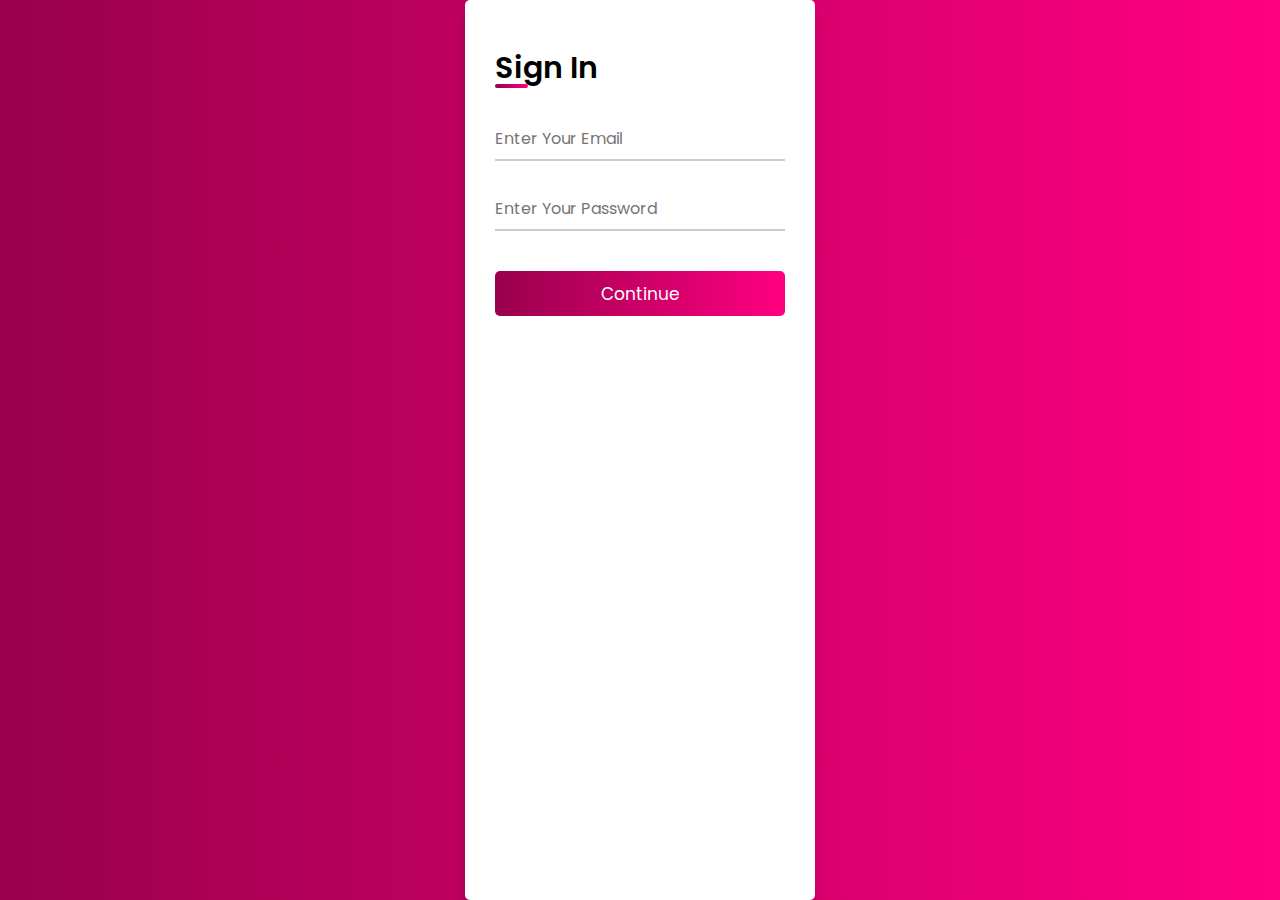
==== signinpage.html @ 1f1d6223 "initial commit" ====
<!DOCTYPE html>
<html lang="en">

<head>
    <meta charset="UTF-8">
    <meta name="viewport" content="width=device-width, initial-scale=1.0">
    <meta http-equiv="X-UA-Compatible" content="ie=edge">
    <title>Sign In| Page</title>
    <link rel="stylesheet" href="style.css">
</head>

<body>
    <div class="container">
        <form action="#">
            <div class="title">Sign In</div>
            <div class="input-box underline">
                <input type="text" placeholder="Enter Your Email" required>
                <div class="underline"></div>
            </div>
            <div class="input-box">
                <input type="password" placeholder="Enter Your Password" required>
                <div class="underline"></div>
            </div>
            <div class="input-box button">
                <input type="submit" name="" value="Continue">
            </div>
        </form>
</body>

</html>
---- style.css ----
@import url('https://fonts.googleapis.com/css2?family=Poppins:wght@200;300;400;500;600;700&display=swap');
@import url('https://fonts.googleapis.com/css2?family=Poppins:wght@200;300;400;500;600;700&display=swap');
* {
    margin: 0;
    padding: 0;
    box-sizing: border-box;
    font-family: 'Poppins', sans-serif;
}

html,
body {
    display: flex;
    height: 100vh;
    width: 100%;
    /*align-items: center;*/
    justify-content: center;
    background: linear-gradient(to right, #99004d 0%, #ff0080 100%);
}

::selection {
    background: #ff80bf;
}

.container {
    background: #fff;
    max-width: 350px;
    width: 100%;
    padding: 25px 30px;
    border-radius: 5px;
    box-shadow: 0 10px 10px rgba(0, 0, 0, 0.15);
}

.container form .title {
    font-size: 30px;
    font-weight: 600;
    margin: 20px 0 10px 0;
    position: relative;
}

.container form .title:before {
    content: '';
    position: absolute;
    height: 4px;
    width: 33px;
    left: 0px;
    bottom: 3px;
    border-radius: 5px;
    background: linear-gradient(to right, #99004d 0%, #ff0080 100%);
}

.container form .input-box {
    width: 100%;
    height: 45px;
    margin-top: 25px;
    position: relative;
}

.container form .input-box input {
    width: 100%;
    height: 100%;
    outline: none;
    font-size: 16px;
    border: none;
}

.container form .underline::before {
    content: '';
    position: absolute;
    height: 2px;
    width: 100%;
    background: #ccc;
    left: 0;
    bottom: 0;
}

.container form .underline::after {
    content: '';
    position: absolute;
    height: 2px;
    width: 100%;
    background: linear-gradient(to right, #99004d 0%, #ff0080 100%);
    left: 0;
    bottom: 0;
    transform: scaleX(0);
    transform-origin: left;
    transition: all 0.3s ease;
}

.container form .input-box input:focus~.underline::after,
.container form .input-box input:valid~.underline::after {
    transform: scaleX(1);
    transform-origin: left;
}

.container form .button {
    margin: 40px 0 20px 0;
}

.container .input-box input[type="submit"] {
    background: linear-gradient(to right, #99004d 0%, #ff0080 100%);
    font-size: 17px;
    color: #fff;
    border-radius: 5px;
    cursor: pointer;
    transition: all 0.3s ease;
}

.container .input-box input[type="submit"]:hover {
    letter-spacing: 1px;
    background: linear-gradient(to left, #99004d 0%, #ff0080 100%);
}

.container .option {
    font-size: 14px;
    text-align: center;
}

.container .facebook a,
.container .twitter a {
    display: block;
    height: 45px;
    width: 100%;
    font-size: 15px;
    text-decoration: none;
    padding-left: 20px;
    line-height: 45px;
    color: #fff;
    border-radius: 5px;
    transition: all 0.3s ease;
}

.container .facebook i,
.container .twitter i {
    padding-right: 12px;
    font-size: 20px;
}

.container .twitter a {
    background: linear-gradient(to right, #00acee 0%, #1abeff 100%);
    margin: 20px 0 15px 0;
}

.container .twitter a:hover {
    background: linear-gradient(to left, #00acee 0%, #1abeff 100%);
    margin: 20px 0 15px 0;
}

.container .facebook a {
    background: linear-gradient( to right, #3b5998 0%, #476bb8 100%);
    margin: 20px 0 50px 0;
}

.container .facebook a:hover {
    background: linear-gradient( to left, #3b5998 0%, #476bb8 100%);
    margin: 20px 0 50px 0;
}
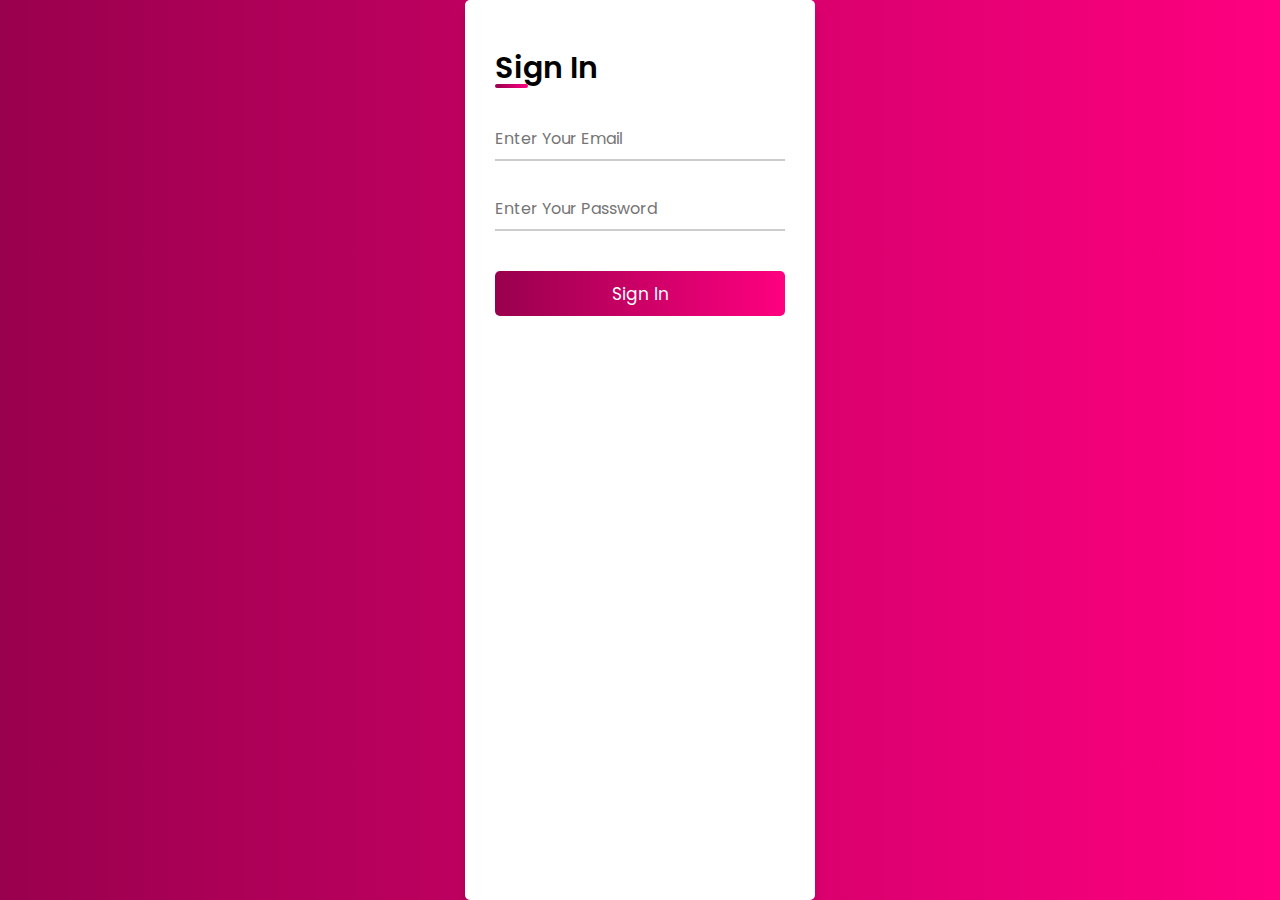
==== commit 2ff2605c: "changes made" ====
--- a/signinpage.html
+++ b/signinpage.html
@@ -22,9 +22,10 @@
                 <div class="underline"></div>
             </div>
             <div class="input-box button">
-                <input type="submit" name="" value="Continue">
+                <input type="submit" name="" value="Sign In">
             </div>
         </form>
 </body>
+<script src="script.js"></script>
 
 </html>